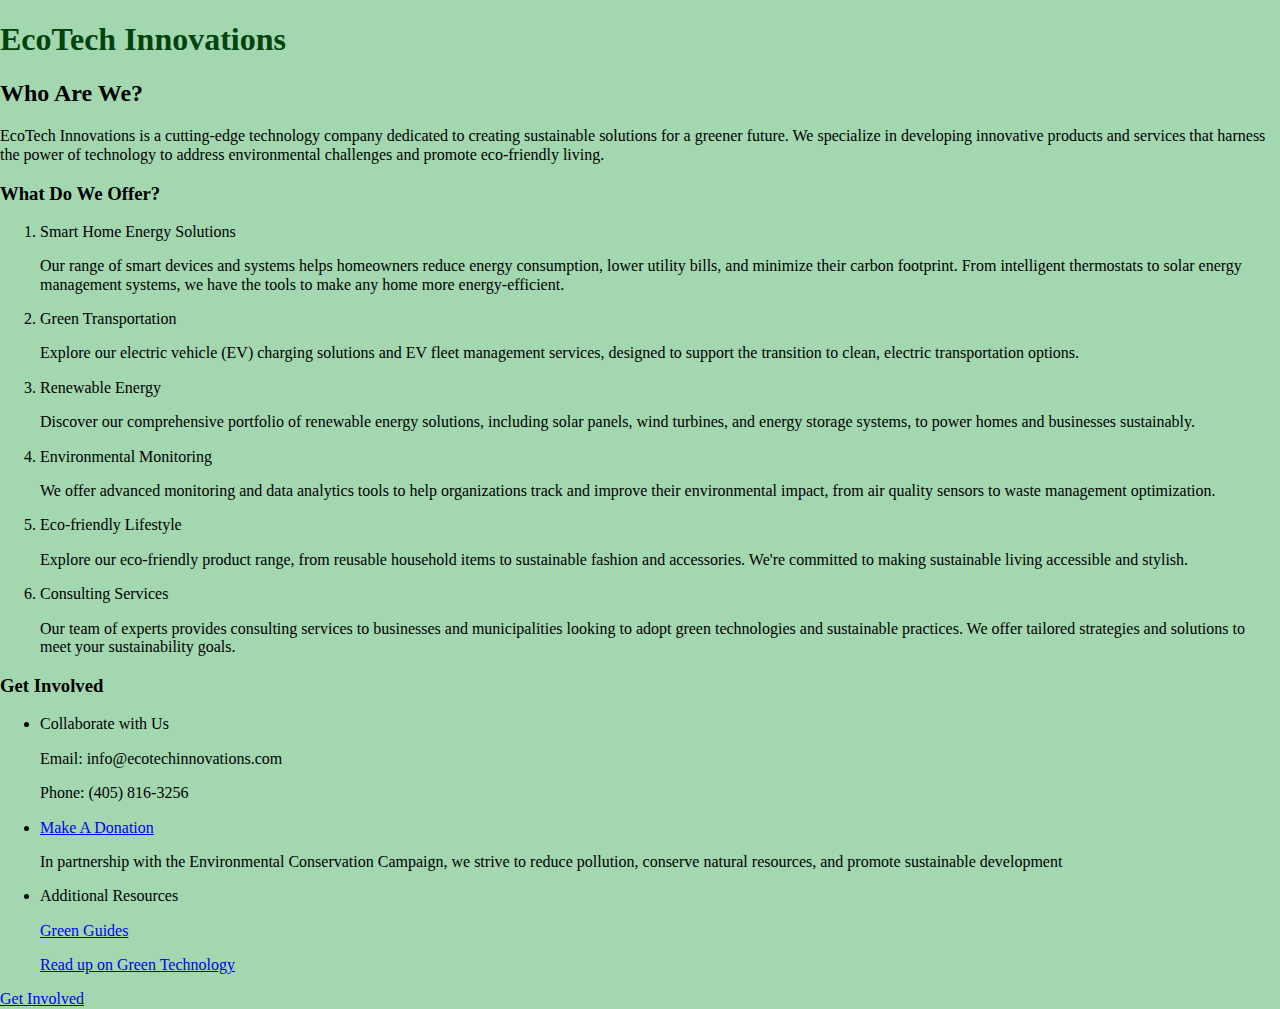
==== index.html @ 2ae24626 "added link to get involved page and link back to home page" ====
<!doctype html>
<html class="no-js" lang="en">

<head>
  <meta charset="utf-8">
  <title>Responsive Layouts</title>
  <meta name="description" content="This site will serve as the hub for many sub responsive layouts">
  <meta name="viewport" content="width=device-width, initial-scale=1">

  <meta property="og:title" content="">
  <meta property="og:type" content="">
  <meta property="og:url" content="">
  <meta property="og:image" content="">

  <link rel="manifest" href="site.webmanifest">
  <link rel="apple-touch-icon" href="icon.png">
  <!-- Place favicon.ico in the root directory -->

  <link rel="stylesheet" href="css/normalize.css">
  <link rel="stylesheet" href="css/main.css">

  <meta name="theme-color" content="#fafafa">
</head>

<body>
  <!-- Place your site's HTML here -->
  <script src="js/main.js"></script>
  <h1>EcoTech Innovations</h1>
  <h2>Who Are We?</h2>
  <p>EcoTech Innovations is a cutting-edge technology company dedicated to creating sustainable solutions for a greener future. We specialize in developing innovative products and services that harness the power of technology to address environmental challenges and promote eco-friendly living.</p>
  <h3>What Do We Offer?</h3>
  <ol>
    <li>Smart Home Energy Solutions</li>
    <p>Our range of smart devices and systems helps homeowners reduce energy consumption, lower utility bills, and minimize their carbon footprint. From intelligent thermostats to solar energy management systems, we have the tools to make any home more energy-efficient.</p>
    <li>Green Transportation</li>
    <p>Explore our electric vehicle (EV) charging solutions and EV fleet management services, designed to support the transition to clean, electric transportation options.</p>
    <li>Renewable Energy</li>
    <p>Discover our comprehensive portfolio of renewable energy solutions, including solar panels, wind turbines, and energy storage systems, to power homes and businesses sustainably.</p>
    <li>Environmental Monitoring</li>
    <p>We offer advanced monitoring and data analytics tools to help organizations track and improve their environmental impact, from air quality sensors to waste management optimization.</p>
    <li>Eco-friendly Lifestyle</li>
    <p>Explore our eco-friendly product range, from reusable household items to sustainable fashion and accessories. We're committed to making sustainable living accessible and stylish.</p>
    <li>Consulting Services</li>
    <p> Our team of experts provides consulting services to businesses and municipalities looking to adopt green technologies and sustainable practices. We offer tailored strategies and solutions to meet your sustainability goals.</p>
  </ol>
  <h3>Get Involved</h3>
  <ul>
    <li>Collaborate with Us</li>
    <p>Email: info@ecotechinnovations.com</p>
    <p>Phone: (405) 816-3256</p>
    <li><a href="https://give.environmentcampaign.org/page/thecause?utm_source=google_ads_grant&utm_medium=cpc&utm_campaign=the_cause&utm_id=FUNVLJEPDJX&utm_term=environmental%2Bconservation&utm_content=pgilder&gclid=Cj0KCQjwmICoBhDxARIsABXkXlJzhhPBSGgbo4J9a9mFHyCicACjGtloOFmUPpBwltvQ7ZSNlalY_vYaAiqOEALw_wcB" target="_blank">Make A Donation</a></li>
    <p>In partnership with the Environmental Conservation Campaign, we strive to reduce pollution, conserve natural resources, and promote sustainable development</p>
    <li>Additional Resources</li>
    <p> </p>
   <a href="https://www.ftc.gov/news-events/topics/truth-advertising/green-guides" target="_blank">Green Guides</a>
   <p> </p>
   <a href="https://www.alibris.com/search/books/subject/Green-technology" target="_blank">Read up on Green Technology</a>
  </ul>
  <a href="./Get Invovled.html">Get Involved</a>

</body>
</html>
---- css/main.css ----
/* Place CSS styles here */
h1 {
    color:rgb(3, 68, 13)
  }
body {
    background-color: rgb(163, 215, 176);
}
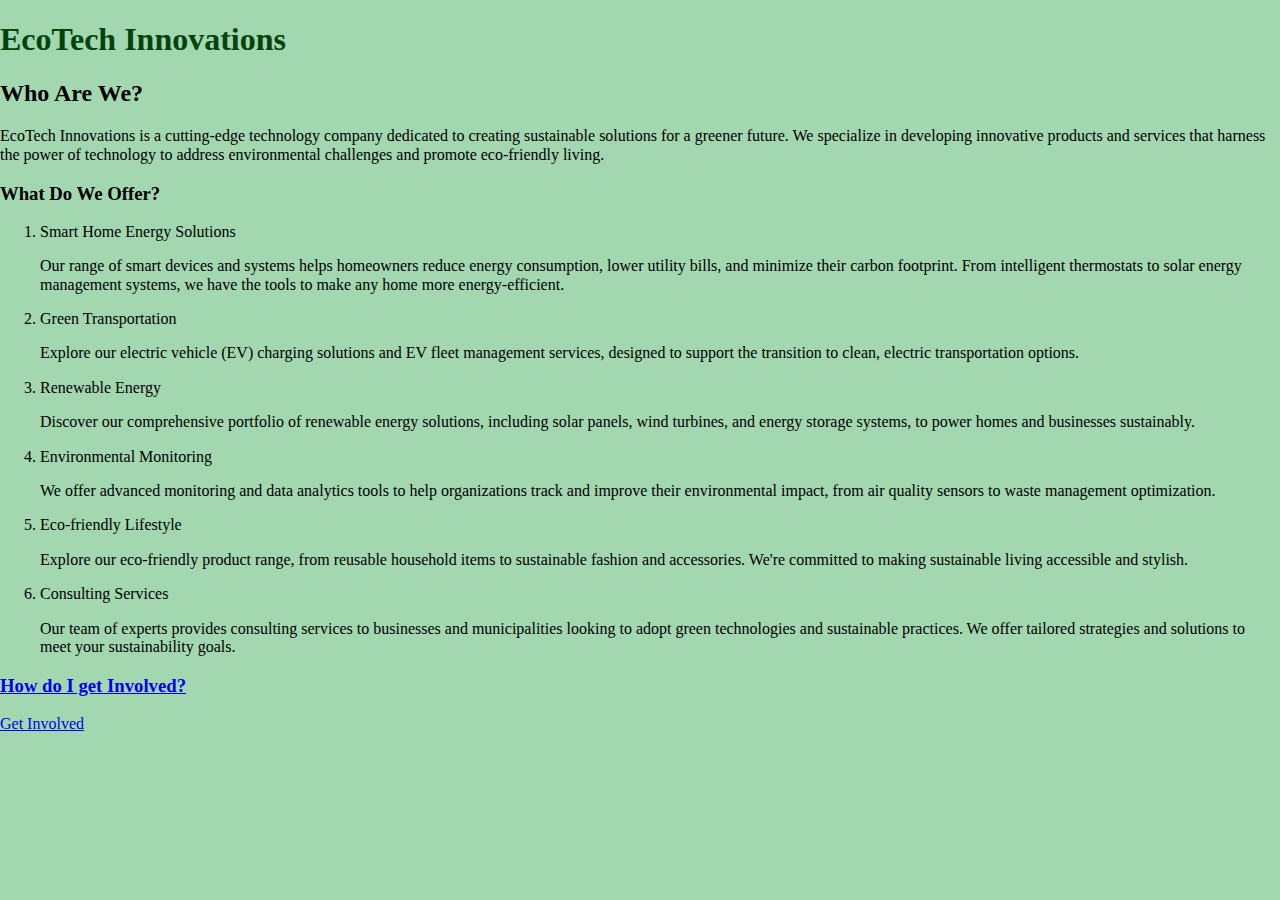
==== commit b6074420: "Typo changes to getting involved" ====
--- a/index.html
+++ b/index.html
@@ -43,19 +43,8 @@
     <li>Consulting Services</li>
     <p> Our team of experts provides consulting services to businesses and municipalities looking to adopt green technologies and sustainable practices. We offer tailored strategies and solutions to meet your sustainability goals.</p>
   </ol>
-  <h3>Get Involved</h3>
-  <ul>
-    <li>Collaborate with Us</li>
-    <p>Email: info@ecotechinnovations.com</p>
-    <p>Phone: (405) 816-3256</p>
-    <li><a href="https://give.environmentcampaign.org/page/thecause?utm_source=google_ads_grant&utm_medium=cpc&utm_campaign=the_cause&utm_id=FUNVLJEPDJX&utm_term=environmental%2Bconservation&utm_content=pgilder&gclid=Cj0KCQjwmICoBhDxARIsABXkXlJzhhPBSGgbo4J9a9mFHyCicACjGtloOFmUPpBwltvQ7ZSNlalY_vYaAiqOEALw_wcB" target="_blank">Make A Donation</a></li>
-    <p>In partnership with the Environmental Conservation Campaign, we strive to reduce pollution, conserve natural resources, and promote sustainable development</p>
-    <li>Additional Resources</li>
-    <p> </p>
-   <a href="https://www.ftc.gov/news-events/topics/truth-advertising/green-guides" target="_blank">Green Guides</a>
-   <p> </p>
-   <a href="https://www.alibris.com/search/books/subject/Green-technology" target="_blank">Read up on Green Technology</a>
-  </ul>
+  <h3><a href="./Get Invovled.html">How do I get Involved?</a></h3>
+
   <a href="./Get Invovled.html">Get Involved</a>
 
 </body>
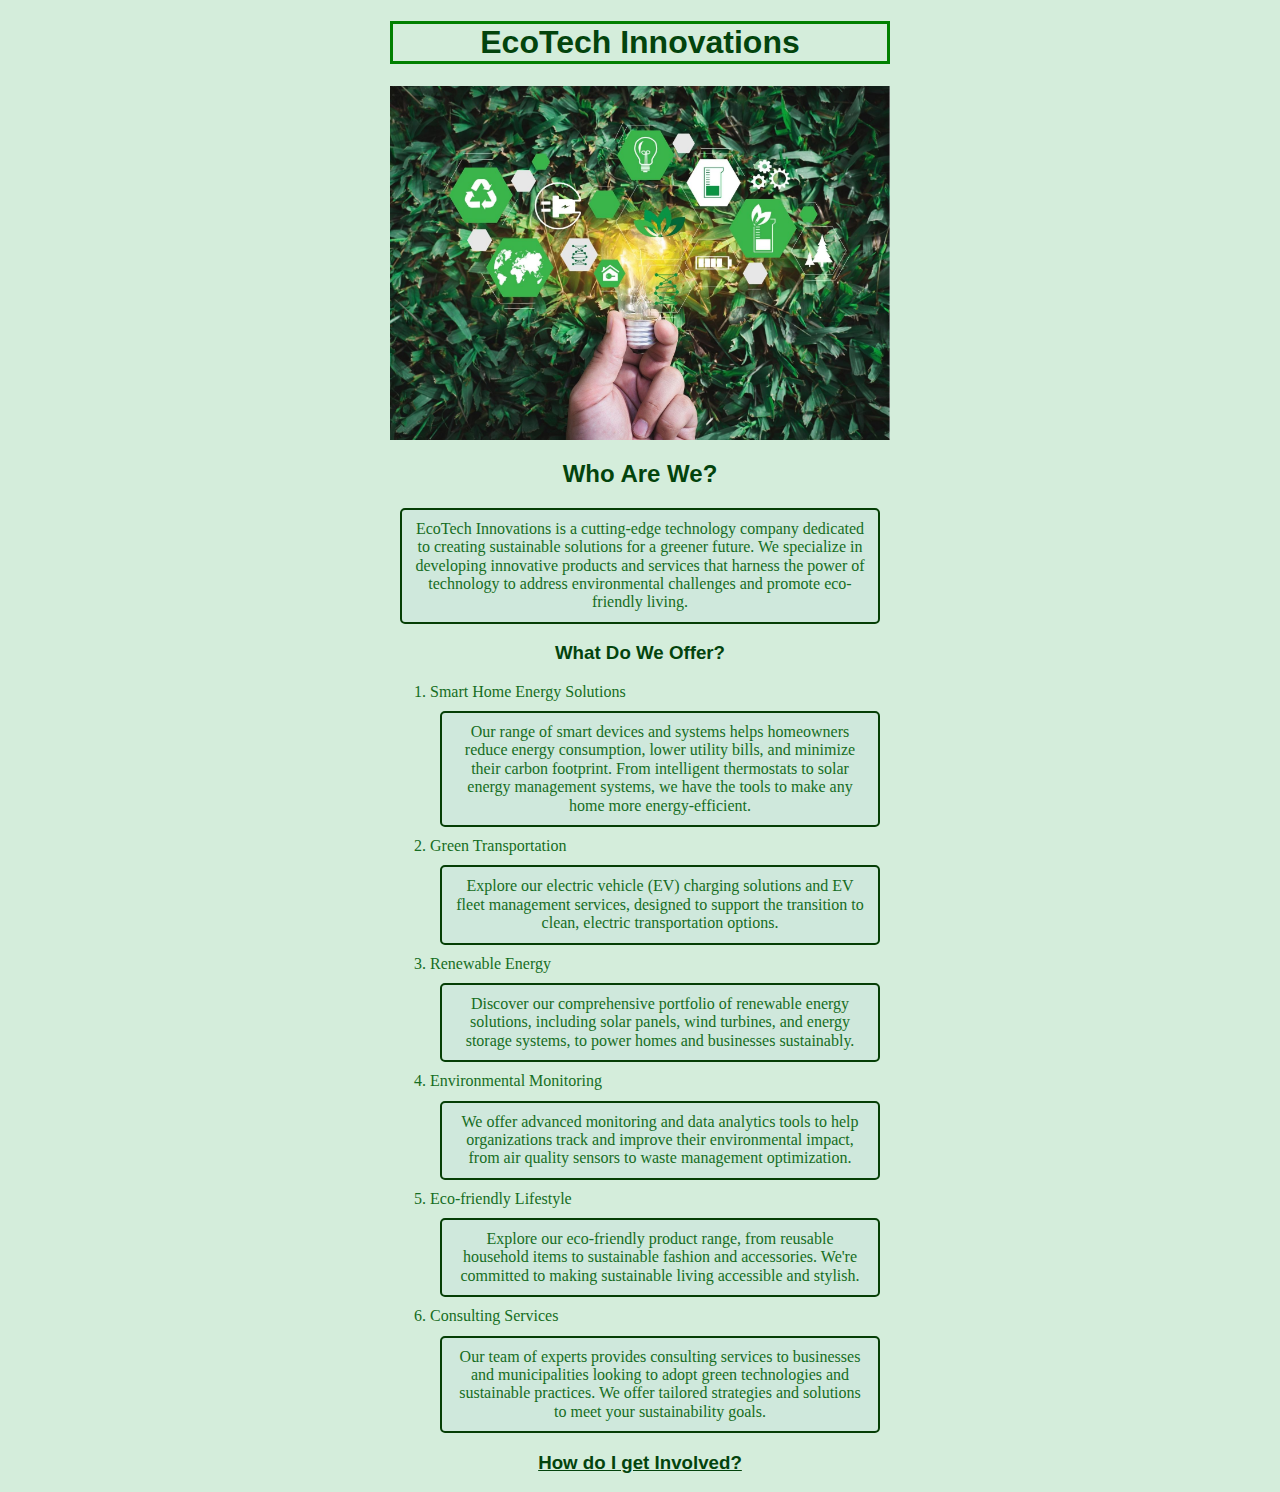
==== commit 30446e97: "Adding Decoration in CSS" ====
--- a/index.html
+++ b/index.html
@@ -26,6 +26,7 @@
   <!-- Place your site's HTML here -->
   <script src="js/main.js"></script>
   <h1>EcoTech Innovations</h1>
+  <img src="./img/618bf0216ebd566711b2d912_Untitled design(36).jpg" alt="" class="center">
   <h2>Who Are We?</h2>
   <p>EcoTech Innovations is a cutting-edge technology company dedicated to creating sustainable solutions for a greener future. We specialize in developing innovative products and services that harness the power of technology to address environmental challenges and promote eco-friendly living.</p>
   <h3>What Do We Offer?</h3>
@@ -45,7 +46,6 @@
   </ol>
   <h3><a href="./Get Invovled.html">How do I get Involved?</a></h3>
 
-  <a href="./Get Invovled.html">Get Involved</a>
 
 </body>
 </html>
--- a/css/main.css
+++ b/css/main.css
@@ -1,7 +1,53 @@
 /* Place CSS styles here */
 h1 {
+  text-align: center;
+  border: 3px solid green;
+  font-family: Impact, Haettenschweiler, 'Arial Narrow Bold', sans-serif;
     color:rgb(3, 68, 13)
   }
+h2 {
+    text-align: center;
+    font-family: Impact, Haettenschweiler, 'Arial Narrow Bold', sans-serif;
+      color:rgb(3, 68, 13)
+    }
+h3 {
+      text-align: center;
+      font-family: Impact, Haettenschweiler, 'Arial Narrow Bold', sans-serif;
+        color:rgb(3, 68, 13)
+      }
+ol {
+  color:rgb(22, 109, 35)
+}
+p {
+  color:rgb(22, 109, 35)
+}
+      body {
+    background-color: rgb(212, 237, 219);
+}
 body {
-    background-color: rgb(163, 215, 176);
+  width: 500px;
+  margin: 0 auto;
 }
+p {
+  text-align: center;
+  background-color: rgb(207, 232, 220);
+  border: 2px solid rgb(5, 62, 5);
+  padding: 10px;
+  margin: 10px;
+  border-radius: 5px;
+}
+.center {
+  display: block;
+  margin-left: auto;
+  margin-right: auto;
+}
+a {
+  color:rgb(3, 68, 13)
+}
+a:hover, a:active {
+  background-color: rgb(178, 224, 181);
+}
+img {
+  max-width: 100%;
+  height: auto;
+}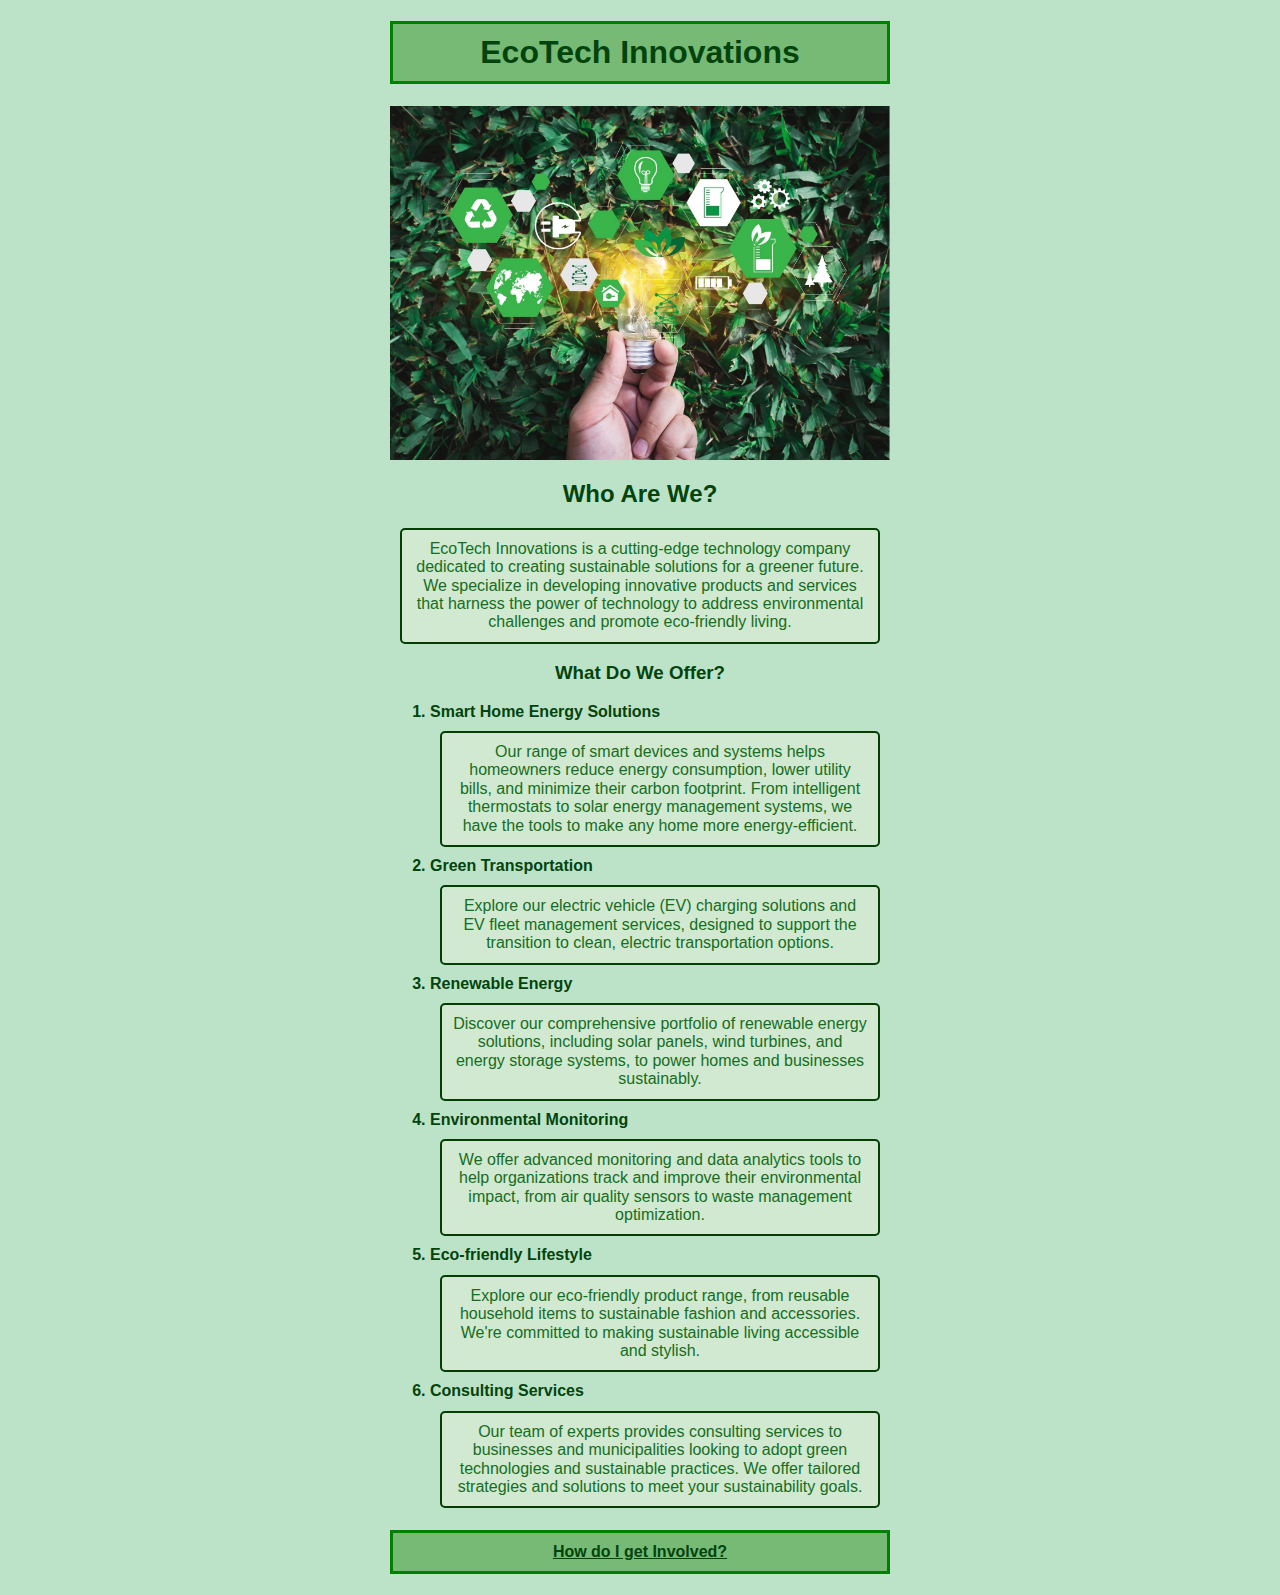
==== commit 07d9d2c3: "changing colors in css" ====
--- a/index.html
+++ b/index.html
@@ -44,11 +44,6 @@
     <li>Consulting Services</li>
     <p> Our team of experts provides consulting services to businesses and municipalities looking to adopt green technologies and sustainable practices. We offer tailored strategies and solutions to meet your sustainability goals.</p>
   </ol>
-  <h3><a href="./Get Invovled.html">How do I get Involved?</a></h3>
-
-
+  <h4><a href="./Get Invovled.html">How do I get Involved?</a></h4>
 </body>
-</html>
-
-
-
+</html>--- a/css/main.css
+++ b/css/main.css
@@ -1,40 +1,58 @@
 /* Place CSS styles here */
 h1 {
   text-align: center;
+  background-color: rgb(118, 186, 118);
+  padding: 10px;
   border: 3px solid green;
   font-family: Impact, Haettenschweiler, 'Arial Narrow Bold', sans-serif;
     color:rgb(3, 68, 13)
   }
 h2 {
-    text-align: center;
-    font-family: Impact, Haettenschweiler, 'Arial Narrow Bold', sans-serif;
-      color:rgb(3, 68, 13)
+  text-align: center;
+  font-family: Impact, Haettenschweiler, 'Arial Narrow Bold', sans-serif;
+    color:rgb(3, 68, 13)
     }
 h3 {
-      text-align: center;
-      font-family: Impact, Haettenschweiler, 'Arial Narrow Bold', sans-serif;
-        color:rgb(3, 68, 13)
+  text-align: center;
+  font-family: Impact, Haettenschweiler, 'Arial Narrow Bold', sans-serif;
+    color:rgb(3, 68, 13)
       }
+h4{
+  text-align: center;
+  margin-top: 30;
+  padding: 10px;
+  border: 3px solid green;
+  background-color: rgb(118, 186, 118);
+  font-family: Impact, Haettenschweiler, 'Arial Narrow Bold', sans-serif;
+    color:rgb(3, 68, 13)
+}
 ol {
-  color:rgb(22, 109, 35)
+  font-weight: 650;
+  font-family: 'Gill Sans', 'Gill Sans MT', Calibri, 'Trebuchet MS', sans-serif;
+  color:rgb(3, 68, 13)
 }
-p {
-  color:rgb(22, 109, 35)
+ul {
+  font-weight: 650;
+  font-family: 'Gill Sans', 'Gill Sans MT', Calibri, 'Trebuchet MS', sans-serif;
+  color:rgb(3, 68, 13) 
 }
       body {
-    background-color: rgb(212, 237, 219);
+    background-color: rgb(188, 227, 199);
 }
 body {
   width: 500px;
   margin: 0 auto;
 }
 p {
+  font-weight: 300;
+  font-family: 'Gill Sans', 'Gill Sans MT', Calibri, 'Trebuchet MS', sans-serif;
   text-align: center;
-  background-color: rgb(207, 232, 220);
+  background-color: rgb(208, 233, 208);
   border: 2px solid rgb(5, 62, 5);
   padding: 10px;
   margin: 10px;
   border-radius: 5px;
+  color:rgb(22, 109, 35)
 }
 .center {
   display: block;
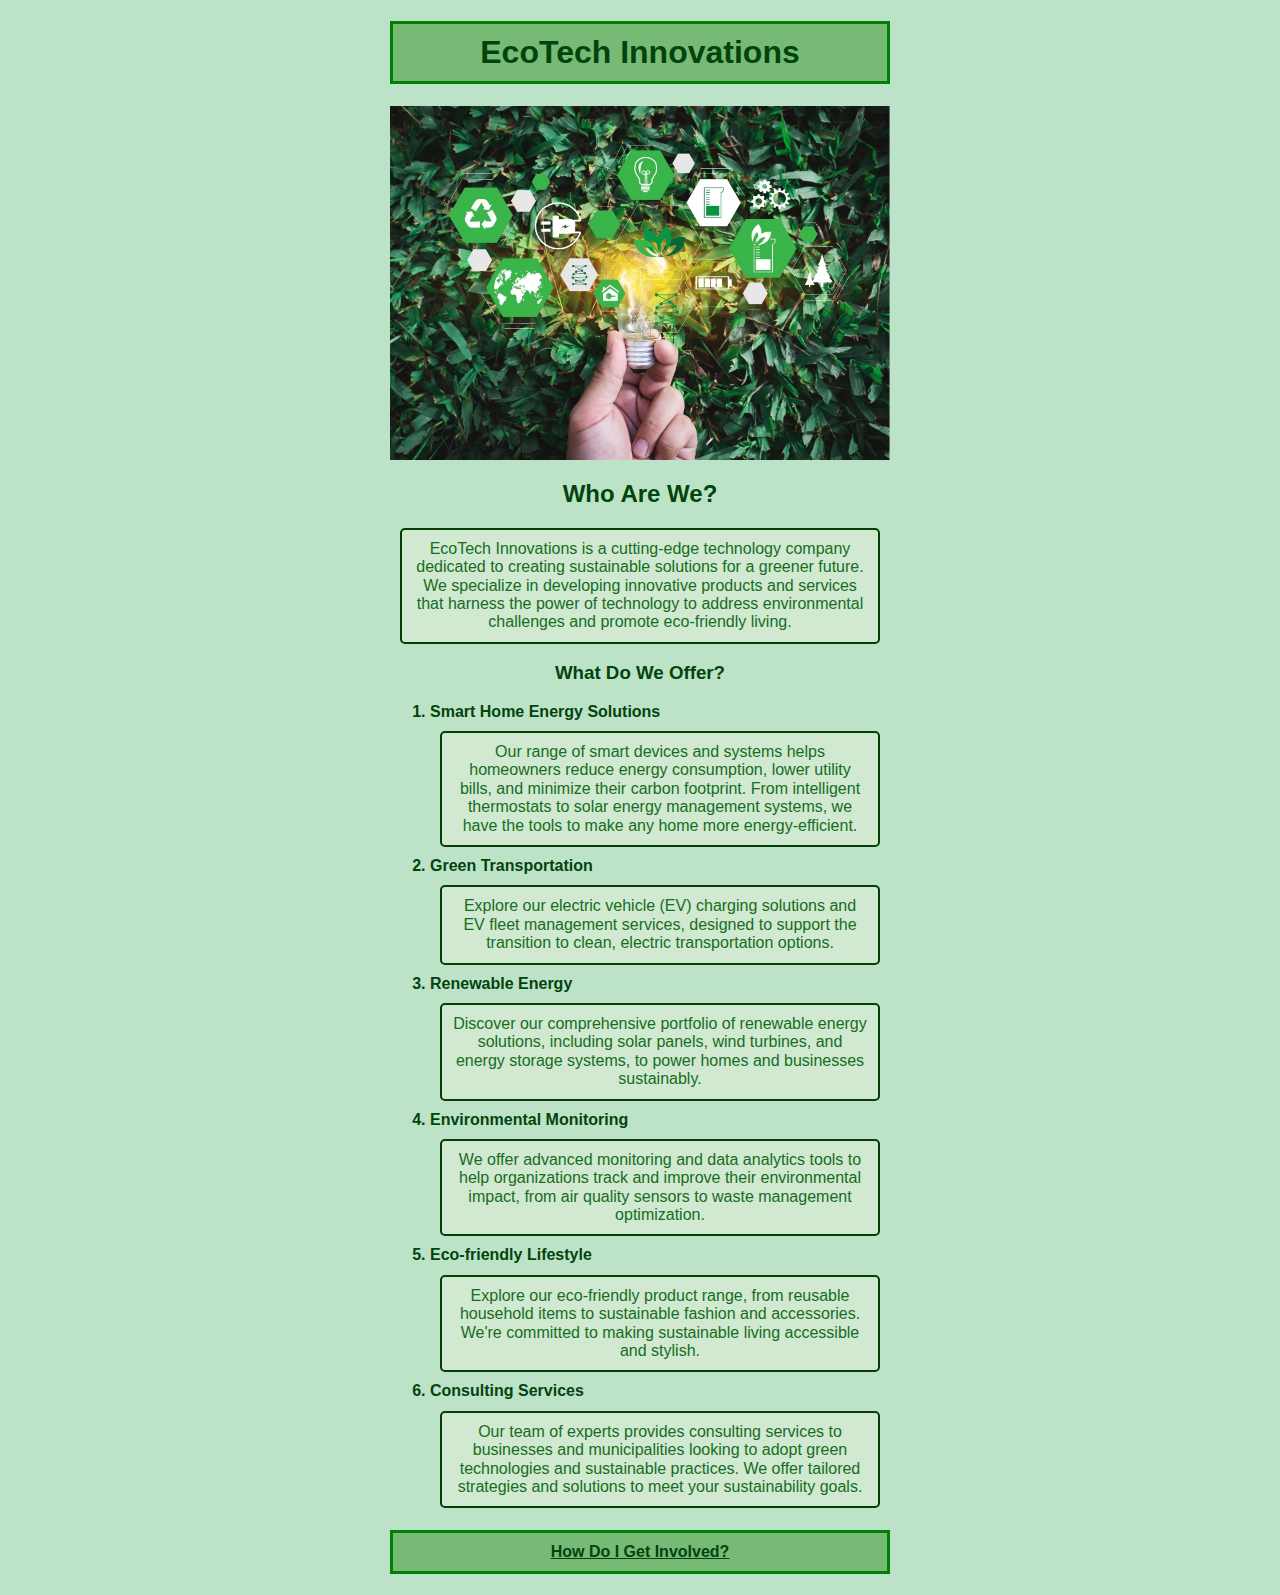
==== commit a4ecb12b: "capitalized "How Do I Get Involved?"" ====
--- a/index.html
+++ b/index.html
@@ -44,6 +44,6 @@
     <li>Consulting Services</li>
     <p> Our team of experts provides consulting services to businesses and municipalities looking to adopt green technologies and sustainable practices. We offer tailored strategies and solutions to meet your sustainability goals.</p>
   </ol>
-  <h4><a href="./Get Invovled.html">How do I get Involved?</a></h4>
+  <h4><a href="./Get Invovled.html">How Do I Get Involved?</a></h4>
 </body>
 </html>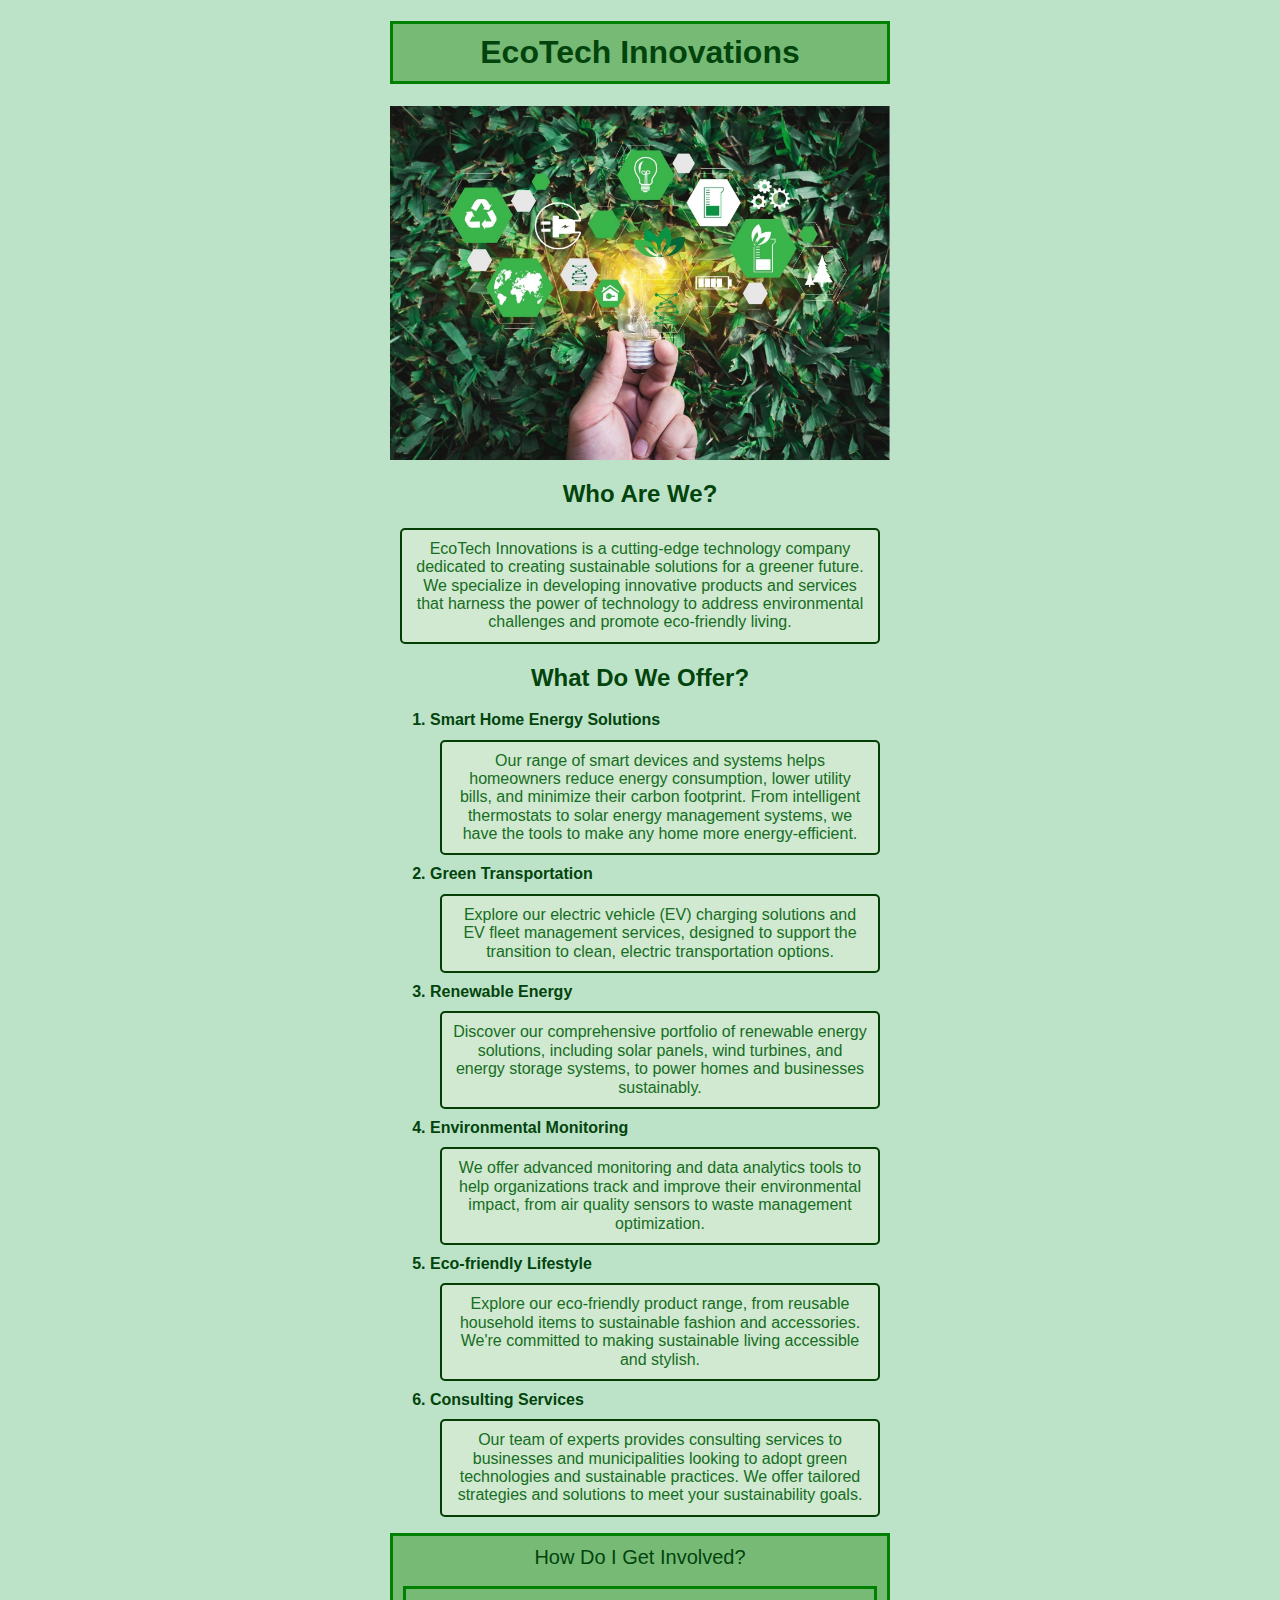
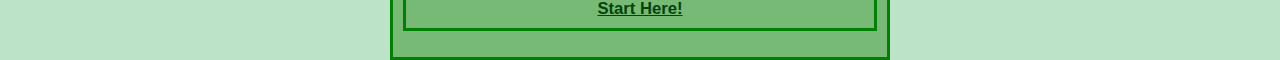
==== commit 0781494d: "Enhancing Project 1" ====
--- a/index.html
+++ b/index.html
@@ -3,7 +3,7 @@
 
 <head>
   <meta charset="utf-8">
-  <title>Responsive Layouts</title>
+  <title>EcoTech Innovations Webpage</title>
   <meta name="description" content="This site will serve as the hub for many sub responsive layouts">
   <meta name="viewport" content="width=device-width, initial-scale=1">
 
@@ -29,7 +29,7 @@
   <img src="./img/618bf0216ebd566711b2d912_Untitled design(36).jpg" alt="" class="center">
   <h2>Who Are We?</h2>
   <p>EcoTech Innovations is a cutting-edge technology company dedicated to creating sustainable solutions for a greener future. We specialize in developing innovative products and services that harness the power of technology to address environmental challenges and promote eco-friendly living.</p>
-  <h3>What Do We Offer?</h3>
+  <h2>What Do We Offer?</h2>
   <ol>
     <li>Smart Home Energy Solutions</li>
     <p>Our range of smart devices and systems helps homeowners reduce energy consumption, lower utility bills, and minimize their carbon footprint. From intelligent thermostats to solar energy management systems, we have the tools to make any home more energy-efficient.</p>
@@ -44,6 +44,10 @@
     <li>Consulting Services</li>
     <p> Our team of experts provides consulting services to businesses and municipalities looking to adopt green technologies and sustainable practices. We offer tailored strategies and solutions to meet your sustainability goals.</p>
   </ol>
-  <h4><a href="./Get Invovled.html">How Do I Get Involved?</a></h4>
+</div>
+</main>
+<footer class="getting-involved">How Do I Get Involved?
+  <h3><a href="./Get Invovled.html">Start Here!</a></h3>  
+</footer>
 </body>
 </html>--- a/css/main.css
+++ b/css/main.css
@@ -14,17 +14,25 @@
     }
 h3 {
   text-align: center;
-  font-family: Impact, Haettenschweiler, 'Arial Narrow Bold', sans-serif;
-    color:rgb(3, 68, 13)
-      }
-h4{
-  text-align: center;
+  font-size: smaller;
   margin-top: 30;
   padding: 10px;
   border: 3px solid green;
   background-color: rgb(118, 186, 118);
   font-family: Impact, Haettenschweiler, 'Arial Narrow Bold', sans-serif;
     color:rgb(3, 68, 13)
+}
+.getting-involved {
+  text-align: center;
+  display: flex;
+  flex-direction: column;
+  margin-top: 30;
+  padding: 10px;
+  border: 3px solid green;
+  background-color: rgb(118, 186, 118);
+  font-size: 20px;
+  font-family: Impact, Haettenschweiler, 'Arial Narrow Bold', sans-serif;
+  color:rgb(3, 68, 13)
 }
 ol {
   font-weight: 650;
@@ -68,4 +76,4 @@
 img {
   max-width: 100%;
   height: auto;
-}+}
